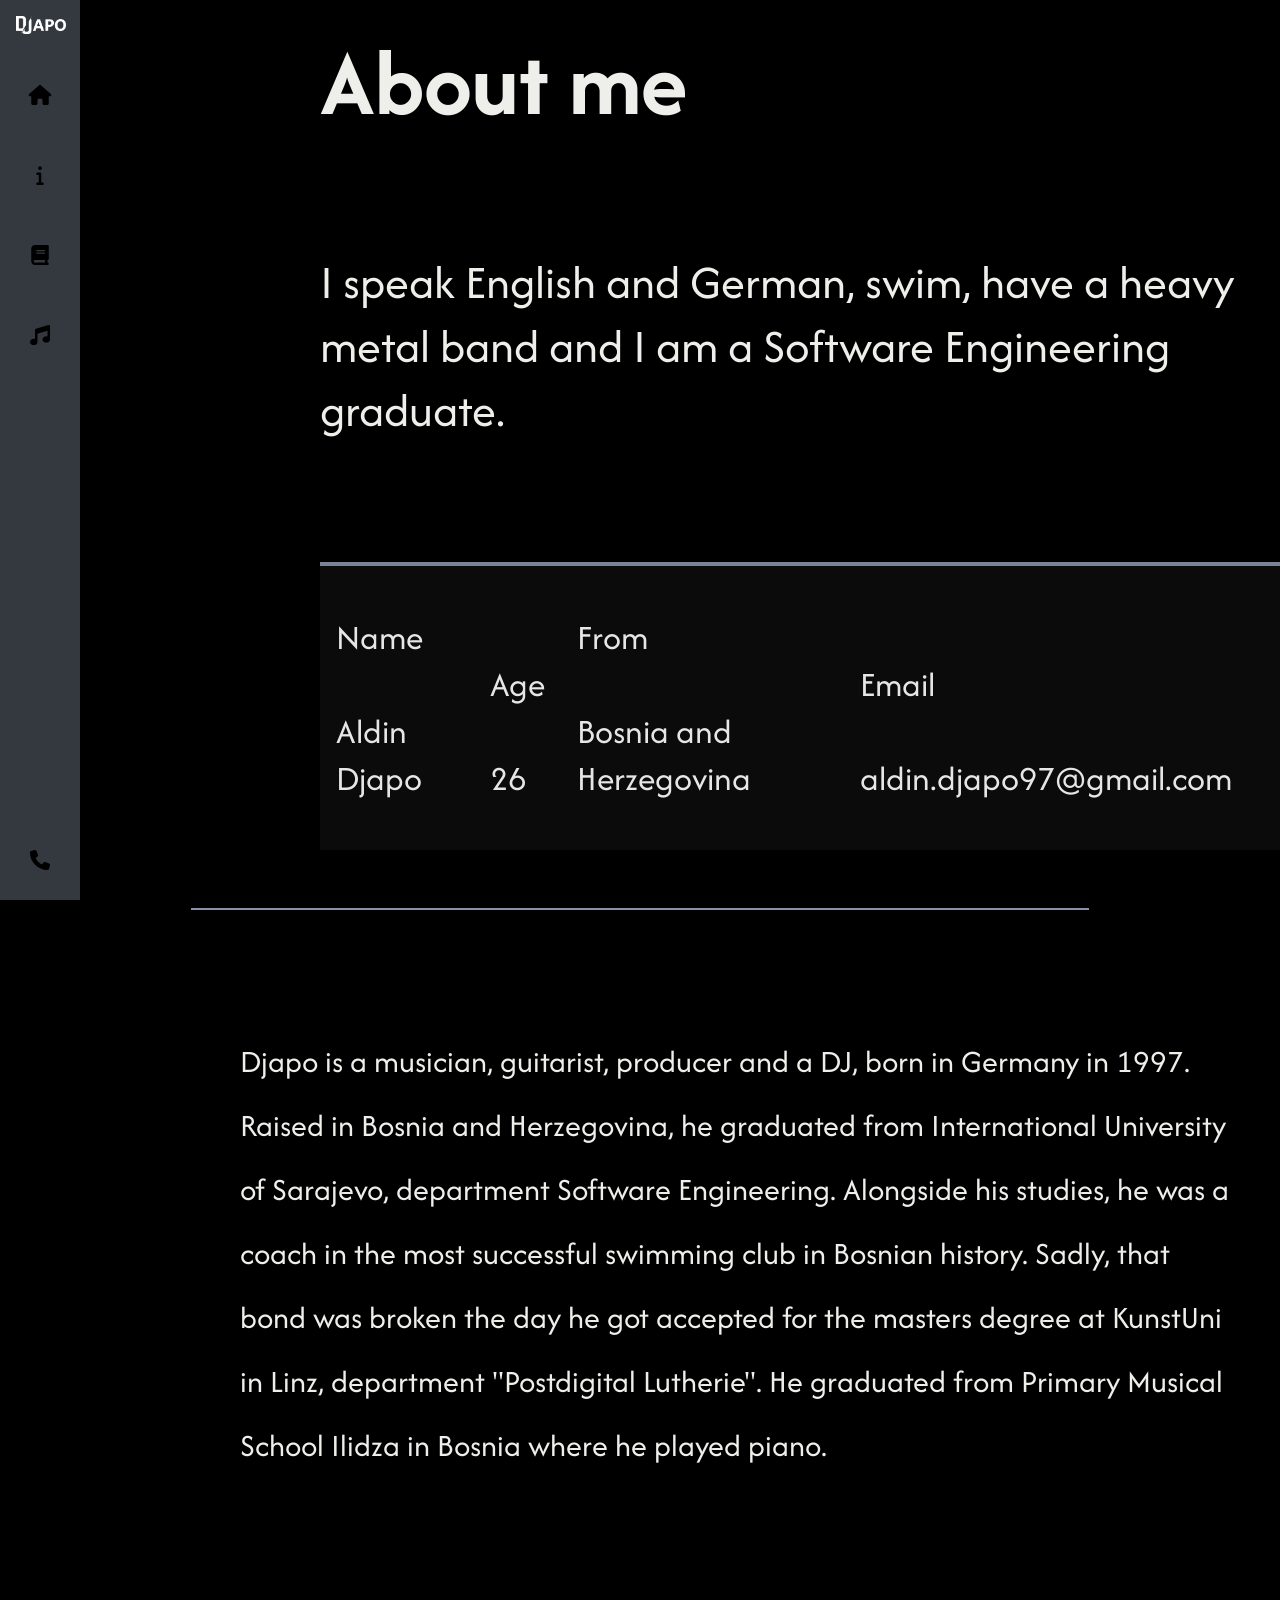
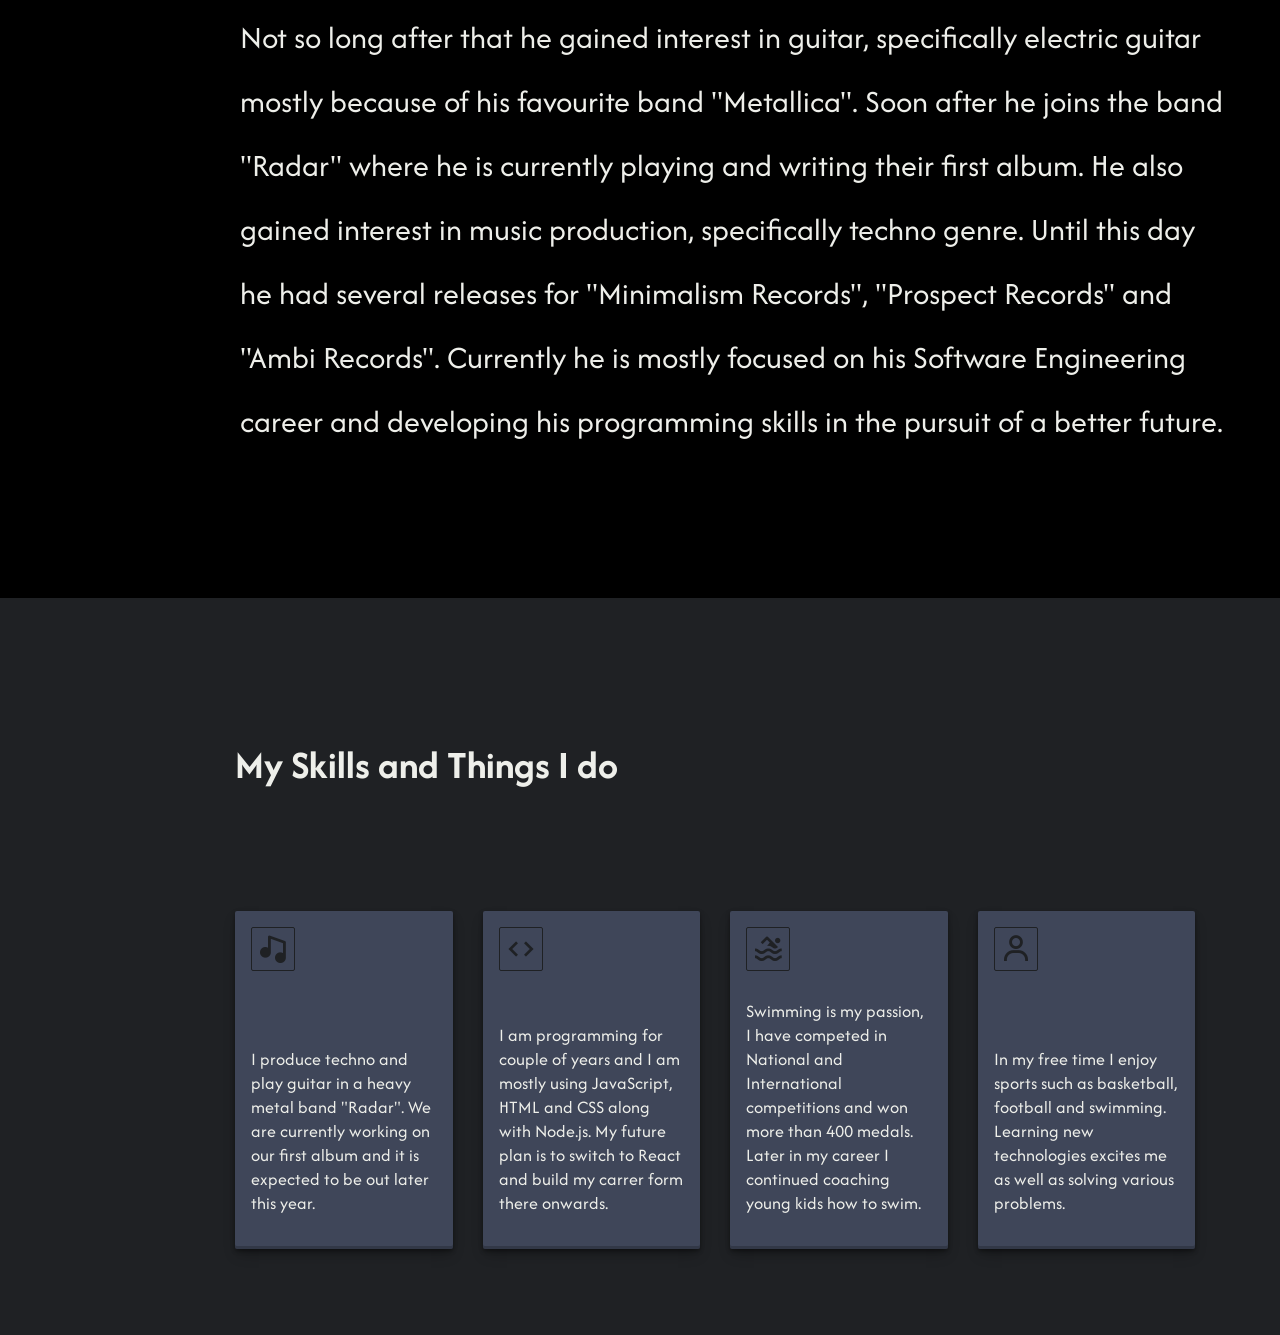
==== about.html @ c472dc13 "First Commit 16.03.2024" ====
<!DOCTYPE html>
<html lang="en">
  <head>
    <meta charset="UTF-8" />
    <meta name="viewport" content="width=device-width, initial-scale=1.0" />
    <title>Aldin Djapo | About</title>
    <link rel="stylesheet" href="style.css" />
    <link rel="preconnect" href="https://fonts.googleapis.com" />
    <link rel="preconnect" href="https://fonts.gstatic.com" crossorigin />
    <link
      href="https://unpkg.com/boxicons@2.1.4/css/boxicons.min.css"
      rel="stylesheet"
    />
    <link
      href="https://fonts.googleapis.com/css2?family=Afacad:wght@400;500;600;700&family=Cabin:wght@500;600;700&family=Jost:wght@300;400;500&family=Poppins:wght@300&family=Roboto:wght@300;400;500;700&display=swap"
      rel="stylesheet"
    />
    <script src="https://unpkg.com/swup@3"></script>
    <script defer src="script.js"></script>
  </head>
  <body>
    <nav class="navbar">
      <ul class="navbar-nav">
        <li class="nav-item">
          <img src="/images/dj-wajtsupremesi.png" />
          <a href="/index.html" class="nav-link">
            <svg
              xmlns="http://www.w3.org/2000/svg"
              height="16"
              width="18"
              viewBox="0 0 576 512"
            >
              <path
                d="M575.8 255.5c0 18-15 32.1-32 32.1h-32l.7 160.2c0 2.7-.2 5.4-.5 8.1V472c0 22.1-17.9 40-40 40H456c-1.1 0-2.2 0-3.3-.1c-1.4 .1-2.8 .1-4.2 .1H416 392c-22.1 0-40-17.9-40-40V448 384c0-17.7-14.3-32-32-32H256c-17.7 0-32 14.3-32 32v64 24c0 22.1-17.9 40-40 40H160 128.1c-1.5 0-3-.1-4.5-.2c-1.2 .1-2.4 .2-3.6 .2H104c-22.1 0-40-17.9-40-40V360c0-.9 0-1.9 .1-2.8V287.6H32c-18 0-32-14-32-32.1c0-9 3-17 10-24L266.4 8c7-7 15-8 22-8s15 2 21 7L564.8 231.5c8 7 12 15 11 24z"
              />
            </svg>
            <span class="link-text">Home</span>
          </a>
        </li>
        <li class="nav-item">
          <a href="/about.html" class="nav-link">
            <svg
              xmlns="http://www.w3.org/2000/svg"
              height="16"
              width="6"
              viewBox="0 0 192 512"
            >
              <path
                d="M48 80a48 48 0 1 1 96 0A48 48 0 1 1 48 80zM0 224c0-17.7 14.3-32 32-32H96c17.7 0 32 14.3 32 32V448h32c17.7 0 32 14.3 32 32s-14.3 32-32 32H32c-17.7 0-32-14.3-32-32s14.3-32 32-32H64V256H32c-17.7 0-32-14.3-32-32z"
              />
            </svg>
            <span class="link-text">About</span>
          </a>
        </li>
        <li class="nav-item">
          <a href="/portfolio.html" class="nav-link">
            <svg
              xmlns="http://www.w3.org/2000/svg"
              height="16"
              width="14"
              viewBox="0 0 448 512"
            >
              <path
                d="M96 0C43 0 0 43 0 96V416c0 53 43 96 96 96H384h32c17.7 0 32-14.3 32-32s-14.3-32-32-32V384c17.7 0 32-14.3 32-32V32c0-17.7-14.3-32-32-32H384 96zm0 384H352v64H96c-17.7 0-32-14.3-32-32s14.3-32 32-32zm32-240c0-8.8 7.2-16 16-16H336c8.8 0 16 7.2 16 16s-7.2 16-16 16H144c-8.8 0-16-7.2-16-16zm16 48H336c8.8 0 16 7.2 16 16s-7.2 16-16 16H144c-8.8 0-16-7.2-16-16s7.2-16 16-16z"
              />
            </svg>
            <span class="link-text">Portfolio</span>
          </a>
        </li>
        <li class="nav-item">
          <a href="/music.html" class="nav-link">
            <svg
              xmlns="http://www.w3.org/2000/svg"
              height="16"
              width="16"
              viewBox="0 0 512 512"
            >
              <path
                d="M499.1 6.3c8.1 6 12.9 15.6 12.9 25.7v72V368c0 44.2-43 80-96 80s-96-35.8-96-80s43-80 96-80c11.2 0 22 1.6 32 4.6V147L192 223.8V432c0 44.2-43 80-96 80s-96-35.8-96-80s43-80 96-80c11.2 0 22 1.6 32 4.6V200 128c0-14.1 9.3-26.6 22.8-30.7l320-96c9.7-2.9 20.2-1.1 28.3 5z"
              />
            </svg>
            <span class="link-text">Music</span>
          </a>
        </li>
        <li class="nav-item">
          <a href="/index.html" class="nav-link">
            <svg
              xmlns="http://www.w3.org/2000/svg"
              height="16"
              width="16"
              viewBox="0 0 512 512"
            >
              <path
                d="M164.9 24.6c-7.7-18.6-28-28.5-47.4-23.2l-88 24C12.1 30.2 0 46 0 64C0 311.4 200.6 512 448 512c18 0 33.8-12.1 38.6-29.5l24-88c5.3-19.4-4.6-39.7-23.2-47.4l-96-40c-16.3-6.8-35.2-2.1-46.3 11.6L304.7 368C234.3 334.7 177.3 277.7 144 207.3L193.3 167c13.7-11.2 18.4-30 11.6-46.3l-40-96z"
              />
            </svg>
            <span class="link-text">Contact</span>
          </a>
        </li>
      </ul>
    </nav>
    <div id="swup" class="transition-fade">
      <div class="about">
        <div class="image-about">
          <img src="/images/image00004.jpeg" alt="" class="about-img" />
        </div>
        <div class="about-me-details">
          <h1>About me</h1>
          <h2>
            I speak English and German, swim, have a heavy metal band and I am a
            Software Engineering graduate.
          </h2>
          <ul class="essentials">
            <li>
              Name<br /><br />
              Aldin Djapo
            </li>
            <li>
              Age<br /><br />
              26
            </li>
            <li>
              From<br /><br />
              Bosnia and Herzegovina
            </li>
            <li>
              Email<br /><br />
              aldin.djapo97@gmail.com
            </li>
          </ul>
        </div>
      </div>
      <hr class="divider" />
      <div class="more-about">
        <div class="about-bio">
          <p class="col1">
            Djapo is a musician, guitarist, producer and a DJ, born in Germany
            in 1997. Raised in Bosnia and Herzegovina, he graduated from
            International University of Sarajevo, department Software
            Engineering. Alongside his studies, he was a coach in the most
            successful swimming club in Bosnian history. Sadly, that bond was
            broken the day he got accepted for the masters degree at KunstUni in
            Linz, department "Postdigital Lutherie". He graduated from Primary
            Musical School Ilidza in Bosnia where he played piano.
          </p>
          <br />
          <p class="col2">
            Not so long after that he gained interest in guitar, specifically
            electric guitar mostly because of his favourite band "Metallica".
            Soon after he joins the band "Radar" where he is currently playing
            and writing their first album. He also gained interest in music
            production, specifically techno genre. Until this day he had several
            releases for "Minimalism Records", "Prospect Records" and "Ambi
            Records". Currently he is mostly focused on his Software Engineering
            career and developing his programming skills in the pursuit of a
            better future.
          </p>
        </div>
      </div>
      <div class="skills" id="skills">
        <h3>My Skills and Things I do</h3>
        <!-- <h3>SAMO ALLAH ISTINA JE I SDA! #ALIJA</h3> -->
        <ul class="skills-body">
          <li>
            <i class="bx bxs-music"></i>
            <p>
              I produce techno and play guitar in a heavy metal band "Radar". We
              are currently working on our first album and it is expected to be
              out later this year.
            </p>
          </li>
          <li>
            <i class="bx bx-code"></i>
            <p>
              I am programming for couple of years and I am mostly using
              JavaScript, HTML and CSS along with Node.js. My future plan is to
              switch to React and build my carrer form there onwards.
            </p>
          </li>
          <li>
            <i class="bx bx-swim"></i>
            <p>
              Swimming is my passion, I have competed in National and
              International competitions and won more than 400 medals. Later in
              my career I continued coaching young kids how to swim.
            </p>
          </li>
          <li>
            <i class="bx bx-user"></i>
            <p>
              In my free time I enjoy sports such as basketball, football and
              swimming. Learning new technologies excites me as well as solving
              various problems.
            </p>
          </li>
        </ul>
      </div>
    </div>
  </body>
</html>
---- style.css ----
:root {
  font-size: 16px;
  --black: #000000;
  --tamnogray: #1f2124;
  --lightblack: #34393f;
  --darkgray: #3f4659;
  --gray: #8592a7;
  --cremewhite: #eeefea;
  --white: #ffffff;
  --green: #1d4e14;
}

body {
  overflow-x: hidden;
  max-width: 100vw;
  width: 100vw;
  background-color: var(--black);
  /* background-image: url(/images/istockphoto-1294603953-1024x1024.jpg); */
  background-repeat: no-repeat;
  background-position: center;
  background-size: cover;
  color: var(--cremewhite);
  margin: 0;
  padding: 0;
  font-family: "Afacad", sans-serif;
}

body::-webkit-scrollbar {
  width: 0.6rem;
}

body::-webkit-scrollbar-track {
  background-color: rgb(0, 0, 0);
}

body::-webkit-scrollbar-thumb {
  background-color: rgb(99, 97, 97);
}

main {
  margin-left: 15rem;
  padding: 1rem;
  display: flex;
  align-items: center;
  justify-content: space-between;
}

.navbar .navbar-nav .nav-item img {
  width: 50px;
  padding: 1rem;
}

.navbar {
  z-index: 1;
  width: 5rem;
  height: 100vh;
  position: fixed;
  background-color: var(--lightblack);
  transition: all 0.2s ease;
}

.navbar-nav {
  list-style: none;
  padding: 0;
  margin: 0;
  display: flex;
  flex-direction: column;
  align-items: center;
  height: 100%;
}

.nav-item {
  width: 100%;
}

.nav-item:last-child {
  margin-top: auto;
}

.nav-link {
  display: flex;
  align-items: center;
  height: 5rem;
  color: var(--cremewhite);
  text-decoration: none;
  transition: all 0.4s ease;
}

.link-text {
  display: none;
  margin-left: 1rem;
  font-size: 20px;
  transition: all 0.3s ease;
}

.nav-link svg {
  min-width: 2rem;
  margin: 0 1.5rem;
}

.navbar:hover {
  width: 13rem;
}

.navbar:hover .link-text {
  display: block;
}

.nav-link:hover {
  background-color: var(--gray);
}

.main-bio {
  margin-top: 9rem;
  width: 50rem;
  font-size: 80px;
  padding-right: 15rem;
  text-shadow: #8592a7;
}

main h1 {
  padding-top: 3rem;
  font-size: 50px;
  font-weight: 900;
  /* transition: all 0.2s ease; */
}

main h1 span {
  transition: all 0.2s ease;
}

main h1 span:hover {
  color: var(--green);
}

.main .main-bio span {
  transition: all 0.2s ease;
}

main p span:hover {
  color: var(--green);
}

svg {
  height: 20px !important;
  width: 20px !important;
}

.main-img {
  /* border: 1px solid var(--cremewhite); */
  width: 30rem;
  margin-right: 5rem;
  transition: all 0.3s ease;
}

.main-img:hover {
  scale: 1.03;
}

.transition-fade {
  opacity: 1;
  transition: 700ms;
  transform: translateX(0);
  transform-origin: left;
}

html.is-animating .transition-fade {
  opacity: 1;
  transform: translateX(100%);
}

html.is-leaving .transition-fade {
  opacity: 0;
  transform: translateX(0%);
}

.btns .cv {
  color: var(--black);
  font-size: 25px;
  text-decoration: none;
  font-family: 500;
  /* border: 1px solid var(--cremewhite); */
  padding: 15px;
  border-radius: 5px;
  background-color: var(--gray);
  transition: all 0.3s ease;
}

.btns .cv:hover {
  color: var(--cremewhite);
  background-color: var(--lightblack);
}

.btns .hire-me {
  color: var(--cremewhite);
  font-size: 25px;
  text-decoration: none;
  font-family: 500;
  border: 1px solid var(--cremewhite);
  padding: 15px;
  border-radius: 5px;
  background-color: var(--black);
  transition: all 0.3s ease;
}

.btns .hire-me:hover {
  color: var(--black);
  background-color: var(--cremewhite);
}

.btns {
  /* background-color: #ff0000; */
  width: 20rem;
  display: flex;
  justify-content: space-between;
}

.social-links {
  width: 30%;
  margin-left: -2.8rem;
}

.social-links ul {
  display: flex;
  justify-content: space-between;
  align-items: center;
  list-style: none;
  font-size: 2rem;
  padding-top: 2.1rem;
}

.social-links ul li a {
  color: var(--lightblack);
  text-decoration: none;
  transition: all 0.3s ease;
}

.social-links ul li a:hover {
  color: var(--cremewhite);
  /* text-decoration: underline 1px var(--green); */
}

.contact-me {
  /* margin-top: 15rem; */
  /* background-color: #1d4e14; */
  height: 100%;
  width: 100%;
  display: flex;
  align-items: center;
  justify-content: space-around;
}

form {
  /* margin-top: 8rem; */
  height: 100vh;
  display: flex;
  flex-direction: column;
  justify-content: center;
  align-items: flex-start;
}

#fname {
  margin-bottom: 1rem;
  padding: 0.5rem;
  background-color: var(--gray);
  border-style: none;
}

#fname:focus {
  background-color: var(--cremewhite);
}

#lname {
  margin-bottom: 1rem;
  padding: 0.5rem;
  background-color: var(--gray);
  border-style: none;
}

#lname:focus {
  background-color: var(--cremewhite);
}

#email {
  margin-bottom: 1rem;
  padding: 0.5rem;
  background-color: var(--gray);
  border-style: none;
}

#email:focus {
  background-color: var(--cremewhite);
}

#message {
  margin-bottom: 1rem;
  padding: 0.5rem;
  width: 200%;
  height: 13%;
  background-color: var(--gray);
  border-style: none;
}

#message:focus {
  background-color: var(--cremewhite);
}

#submit {
  margin-bottom: 1rem;
  padding: 0.5rem;
  background-color: var(--gray);
  border: none;
  cursor: pointer;
}

#submit:focus {
  background-color: var(--cremewhite);
}

.contact-info {
  display: block;
  align-items: center;
  justify-content: center;
  font-size: 1.6rem;
}

.contact-info h3 {
  font-weight: 100;
}

.fiverr {
  color: var(--cremewhite);
  background-color: var(--black);
  font-size: 1.5rem;
  text-decoration: none;
  border: 1px solid var(--cremewhite);
  align-items: center;
  padding: 0.5rem 2rem;
  border-radius: 2px;
  transition: all 0.3s ease;
}

.fiverr:hover {
  color: var(--black);
  background-color: var(--cremewhite);
  border-color: var(--black);
}

.about {
  /* background-color: var(--gray); */
  /* color: var(--black); */
  /* padding-top: 3rem; */
  /* padding-bottom: 7rem; */
  height: 100vh;
  padding-left: 15rem;
  display: flex;
  align-items: center;
  justify-content: center;
}

.about-me-details {
  display: flex;
  align-items: flex-start;
  justify-content: flex-start;
  flex-direction: column;
  /* height: 100%; */
  width: 100%;
  padding-left: 5rem;
}

.about h1 {
  font-size: 6rem;
  font-weight: 900;
  margin-top: -1rem;
  transition: all 0.2s ease;
}

.about h1:hover {
  color: var(--green);
}

.about h2 {
  font-size: 3rem;
  font-weight: 400;
  padding-bottom: 4rem;
  /* transition: all 0.2s ease; */
}

.essentials {
  background-color: rgba(44, 44, 44, 0.3);
  opacity: 0.9;
  /* width: 100%; */
  display: flex;
  list-style: none;
  align-items: flex-end;
  justify-content: space-between;
  padding-inline-start: 0 !important;
  border-top: 4px solid var(--gray);
  /* border-right: 2px solid var(--gray); */
  /* border-radius: 1px; */
  margin-top: 1rem;
  padding: 2rem;
  transition: all 0.3s ease;
}

.essentials:hover {
  /* box-shadow: var(--gray) 2px 2px 4px, var(--lightblack) 0px 7px 2px -3px,
    rgba(0, 0, 0, 0.2) 0px -3px 0px inset; */
  transform: scale(1.01);
  border-color: var(--cremewhite);
}

.essentials li {
  color: var(--white);
  display: flex;
  padding: 1rem;
  font-size: 2.2rem;
}

.skills {
  padding: 70px 85px;
  background-color: var(--tamnogray);
}

.skills h3 {
  font-size: 40px;
  padding-left: 150px;
  padding-top: 30px;
  padding-bottom: 50px;
}

.skills ul {
  display: flex;
  /* align-items: center; */
  justify-content: space-between;
  gap: 30px;
  padding-top: 30px;
  padding-left: 150px;
}

.skills-body li {
  background-color: var(--darkgray);
  box-shadow: rgba(0, 0, 0, 0.4) 0px 2px 4px,
    rgba(0, 0, 0, 0.3) 0px 7px 13px -3px, rgba(0, 0, 0, 0.2) 0px -3px 0px inset;
  width: 23%;
  padding: 1rem;
  border-radius: 2px;
  align-items: flex-start;
  display: flex;
  flex-direction: column;
  justify-content: space-between;
  gap: 10px;
  transition: all 0.3s ease;
}

.skills-body p {
  font-size: 18px;
  font-weight: 400;
}

.skills-body i {
  border: 1px solid var(--gray);
  padding: 5px;
  border-radius: 2px;
}

.skills-body li:hover {
  box-shadow: var(--gray) 0px 2px 4px, var(--cremewhite) 0px 7px 2px -3px,
    rgba(0, 0, 0, 0.2) 0px -3px 0px inset;
  transform: scale(1.03);
}

.skills .skills-body i {
  font-size: 32px;
  color: var(--tamnogray);
  border-color: var(--tamnogray);
}

.divider {
  width: 70%;
  border: 1px solid var(--gray);
}

.more-about {
  line-height: 4rem;
  font-size: 2rem;
  padding: 5rem 3rem 7rem 15rem;
}

.about-img {
  height: 45rem;
  /* border: 1px groove var(--lightblack); */
  /* border-style: groove; */
  opacity: 0.95;
  transition: 0.2s ease;
}

.about-img:hover {
  scale: 1.01;
}
.about-bio {
  margin: 0;
}

.music-main {
  margin: 0 auto;
  /* margin-left: -1rem; */
  display: flex;
  align-items: center;
  flex-direction: column;
}

.music-img {
  width: 60rem;
  margin-top: 4rem;
  opacity: 0.8;
}
.music-main h1 {
  font-size: 6rem;
}

.music-main p {
  margin-block-start: 0;
  font-size: 3rem;
  font-weight: 100;
}

.player {
  display: flex;
  align-items: center;
  flex-direction: column;
}

.cover {
  width: 30rem;
}

.music-divider {
  margin: 7rem auto;
  width: 70%;
  border: 1px solid var(--gray);
}

.music-player {
  background-color: var(--tamnogray);
  height: 100lvh;
  padding-top: 5rem;
  display: flex;
  justify-content: center;
  align-items: center;
  flex-direction: column;
}

.player-background img {
  object-fit: cover;
  height: 0;
  width: 0;
  border-radius: 20px;
  box-shadow: 0 5px 30px 5px var(--black);
}

.player-background img.active {
  width: 30rem;
  height: 30rem;
  transition: all 0.5s;
  opacity: 1;
}

.player-info {
  /* background-color: rgb(2, 2, 2); */
  display: flex;
  flex-direction: column;
  justify-content: center;
  align-items: center;
}

.player-info h2 {
  font-size: 2rem;
  /* padding: 3rem 0 0; */
}

.player-info h3 {
  font-size: 2rem;
  /* padding: -2rem 0 0; */
}

.song-progress {
  background-color: var(--black);
  filter: drop-shadow(0 0 40px #686868);
  filter: drop;
  width: 80rem;
  border-radius: 5px;
  height: 0.8rem;
  margin: 3rem 2rem 1rem;
  cursor: pointer;
}

.progress {
  background-color: var(--cremewhite);
  width: 0%;
  height: 100%;
  border-radius: 5px;
}

.duration-time {
  color: var(--cremewhite);
  top: -3.2rem;
  font-size: 1.5rem;
  position: relative;
  display: flex;
  justify-content: space-between;
}

.controls {
  filter: drop-shadow(0 0 15px #686868);
  color: var(--black);
  top: 2rem;
  width: 20rem;
  position: relative;
  display: flex;
  justify-content: space-between;
  /* padding: 1.5rem; */
  /* border: 1px solid #686868; */
  /* border-radius: 20px; */
}

.fa-backward {
  cursor: pointer;
  font-size: 3rem;
}
.fa-play {
  cursor: pointer;
  font-size: 3rem;
}
.fa-forward {
  cursor: pointer;
  font-size: 3rem;
}
.fa-pause {
  cursor: pointer;
  font-size: 3rem;
}
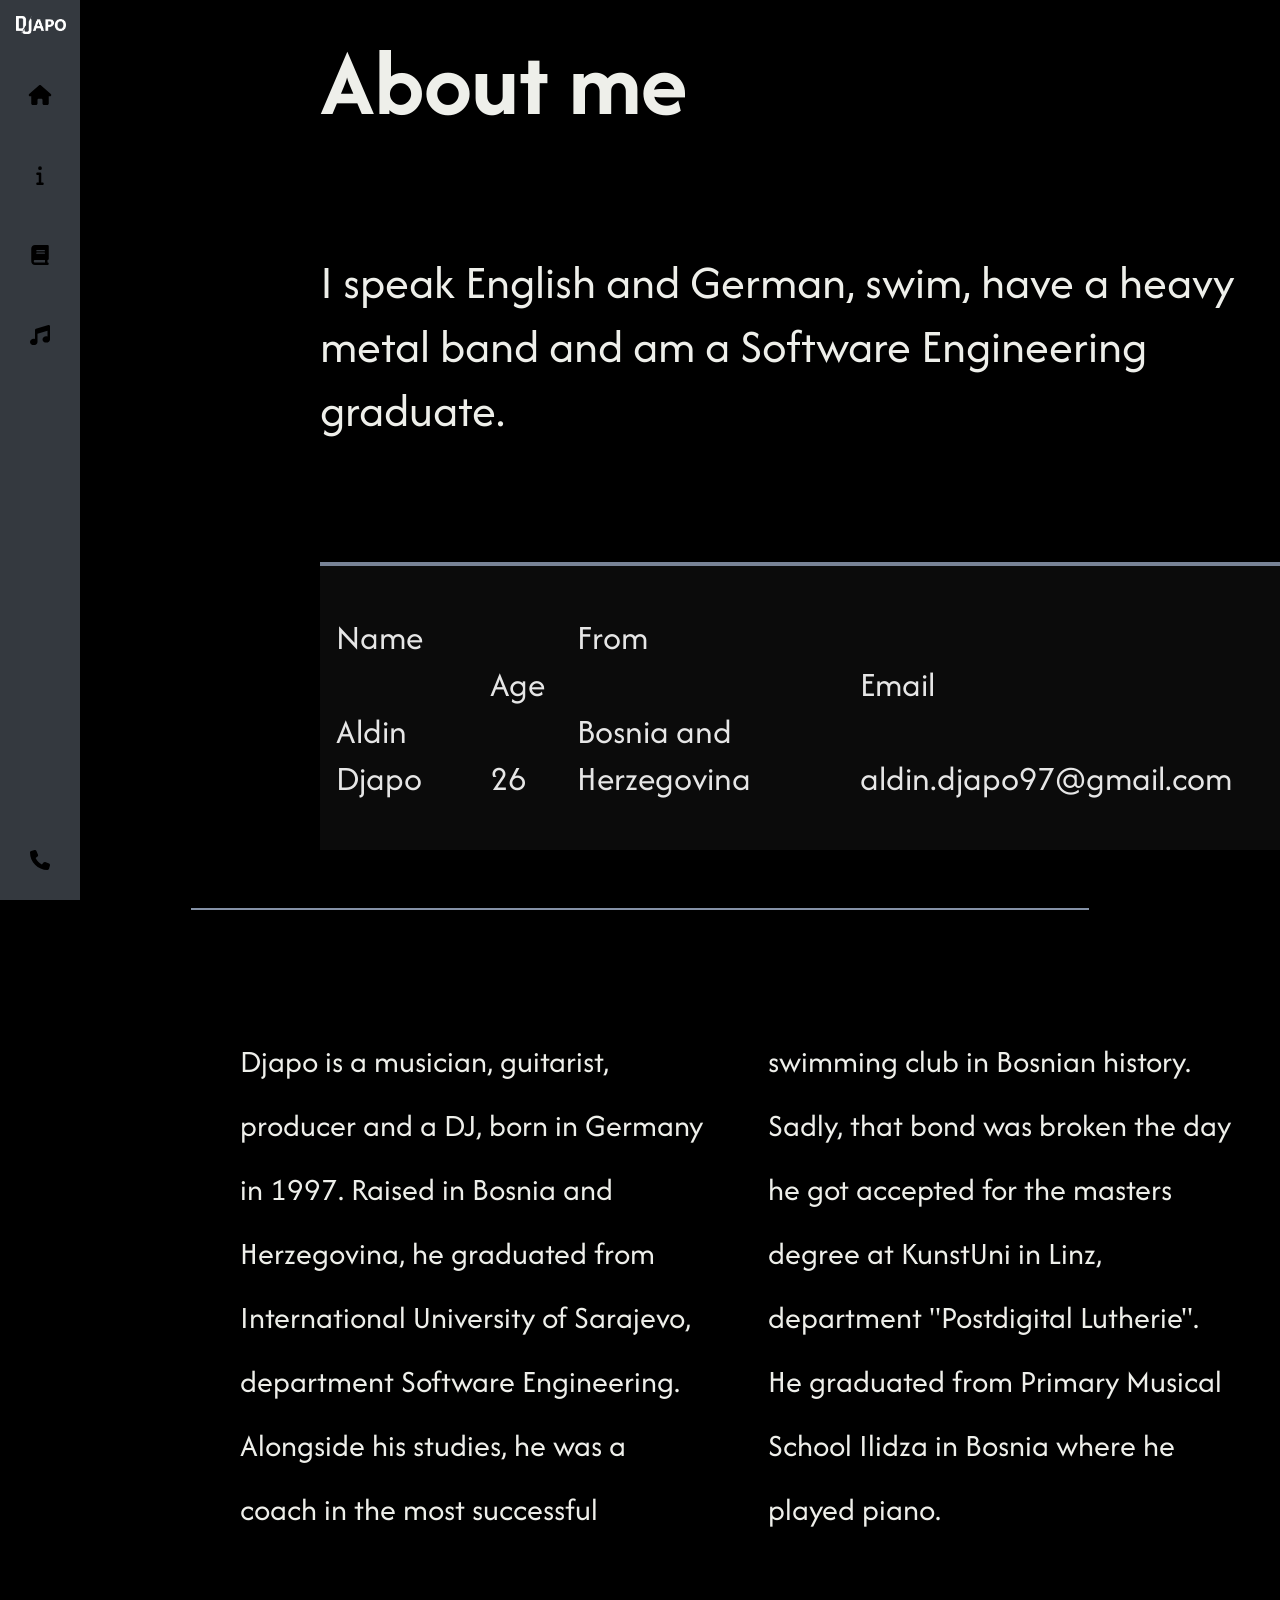
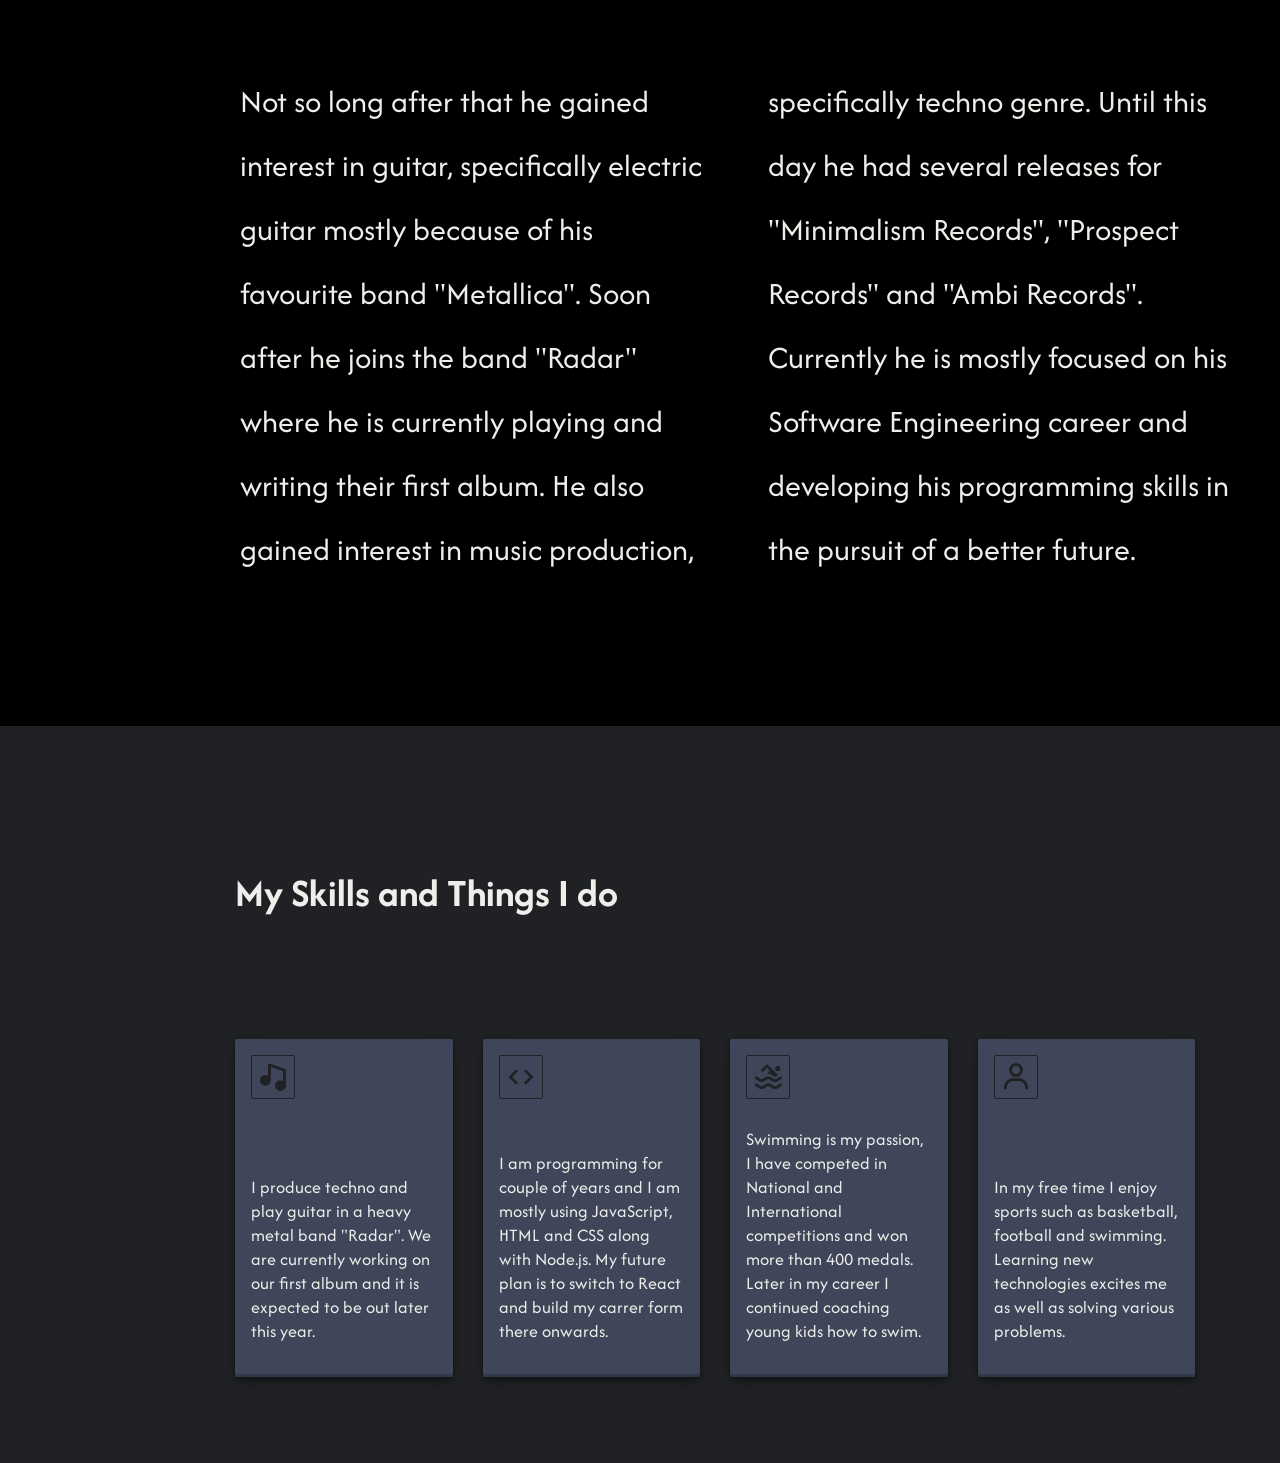
==== commit 0e8c1f4d: "second commit" ====
--- a/about.html
+++ b/about.html
@@ -107,7 +107,7 @@
         <div class="about-me-details">
           <h1>About me</h1>
           <h2>
-            I speak English and German, swim, have a heavy metal band and I am a
+            I speak English and German, swim, have a heavy metal band and am a
             Software Engineering graduate.
           </h2>
           <ul class="essentials">
@@ -133,7 +133,7 @@
       <hr class="divider" />
       <div class="more-about">
         <div class="about-bio">
-          <p class="col1">
+          <p class="col-1">
             Djapo is a musician, guitarist, producer and a DJ, born in Germany
             in 1997. Raised in Bosnia and Herzegovina, he graduated from
             International University of Sarajevo, department Software
@@ -144,7 +144,7 @@
             Musical School Ilidza in Bosnia where he played piano.
           </p>
           <br />
-          <p class="col2">
+          <p class="col-2">
             Not so long after that he gained interest in guitar, specifically
             electric guitar mostly because of his favourite band "Metallica".
             Soon after he joins the band "Radar" where he is currently playing
--- a/style.css
+++ b/style.css
@@ -53,7 +53,7 @@
 .navbar {
   z-index: 1;
   width: 5rem;
-  height: 100vh;
+  height: 100%;
   position: fixed;
   background-color: var(--lightblack);
   transition: all 0.2s ease;
@@ -112,7 +112,7 @@
 
 .main-bio {
   margin-top: 9rem;
-  width: 50rem;
+  max-width: 50rem;
   font-size: 80px;
   padding-right: 15rem;
   text-shadow: #8592a7;
@@ -159,19 +159,19 @@
 
 .transition-fade {
   opacity: 1;
-  transition: 700ms;
+  transition: 600ms;
   transform: translateX(0);
   transform-origin: left;
 }
 
 html.is-animating .transition-fade {
   opacity: 1;
-  transform: translateX(100%);
+  transform: translateX(80%);
 }
 
 html.is-leaving .transition-fade {
   opacity: 0;
-  transform: translateX(0%);
+  transform: translateX(40%);
 }
 
 .btns .cv {
@@ -216,7 +216,7 @@
 }
 
 .social-links {
-  width: 30%;
+  width: 15rem;
   margin-left: -2.8rem;
 }
 
@@ -501,6 +501,11 @@
 .about-bio {
   margin: 0;
 }
+.col-1,
+.col-2 {
+  column-count: 2;
+  column-gap: 4rem;
+}
 
 .music-main {
   margin: 0 auto;
@@ -640,3 +645,65 @@
   cursor: pointer;
   font-size: 3rem;
 }
+
+@media (max-width: 1750px) {
+  .main-bio {
+    font-size: 50px;
+  }
+}
+
+@media (max-width: 1300px) {
+  .main-bio {
+    font-size: 40px;
+    padding-right: 5rem;
+  }
+  .main-img {
+    width: 28rem;
+  }
+  .btns {
+    width: 10rem;
+    font-size: 15px;
+    padding: 10px;
+    border-radius: 5px;
+    gap: 1rem;
+    flex-direction: column;
+  }
+  .btns .cv {
+    width: 10rem;
+    text-align: center;
+  }
+  .btns .hire-me {
+    width: 10rem;
+    text-align: center;
+  }
+}
+/* 
+@media (max-width: 1150px) {
+  .main-bio {
+    font-size: 30px;
+  }
+  .main-img {
+    width: 26rem;
+  }
+} */
+
+@media (max-width: 1050px) {
+  .main-bio {
+    font-size: 30px;
+    padding-left: -5rem;
+  }
+  .main-img {
+    width: 26rem;
+  }
+  .navbar {
+    display: flex;
+    top: 0px;
+    left: 0px;
+  }
+  .navbar:hover {
+    width: 5rem;
+  }
+  .navbar:hover .link-text {
+    display: none;
+  }
+}
